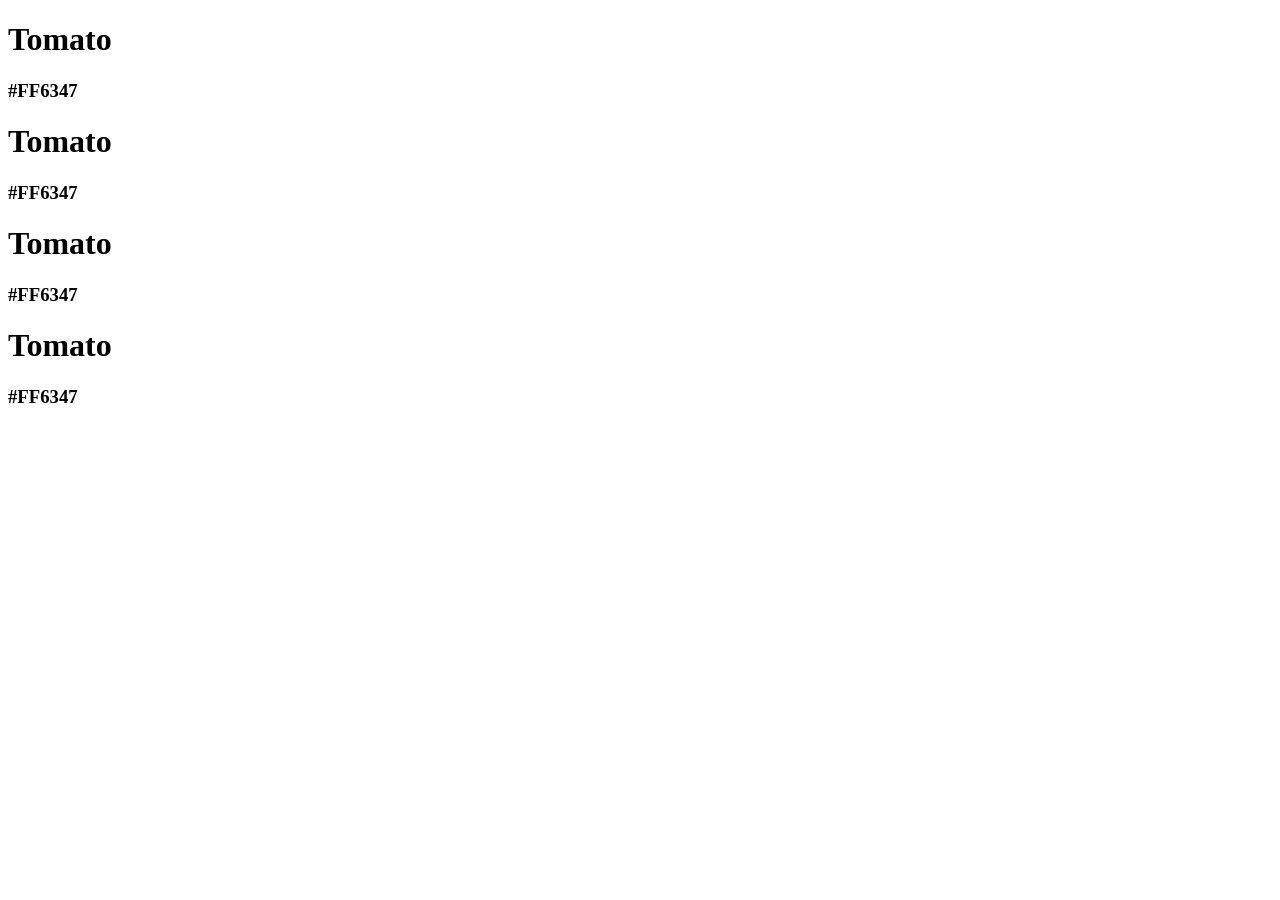
==== kakao-clone/day07.html @ 90dc501f "post : 카카오클론 day06 정답" ====
<!DOCTYPE html>
<html lang="en">
<head>
    <meta charset="UTF-8">
    <meta name="viewport" content="width=device-width, initial-scale=1.0">
    <link rel="stylesheet" href="day07.css">
    <title>Document</title>
</head>
<body>
    <div>
        <div>
            <h1>Tomato</h1>
            <h3>#FF6347</h3>
        </div>
    </div>
    <div>
        <div>
            <h1>Tomato</h1>
            <h3>#FF6347</h3>
        </div>
    </div>
    <div>
        <div>
            <h1>Tomato</h1>
            <h3>#FF6347</h3>
        </div>
    </div>
    <div>
        <div>
            <h1>Tomato</h1>
            <h3>#FF6347</h3>
        </div>
    </div>
</body>
</html>
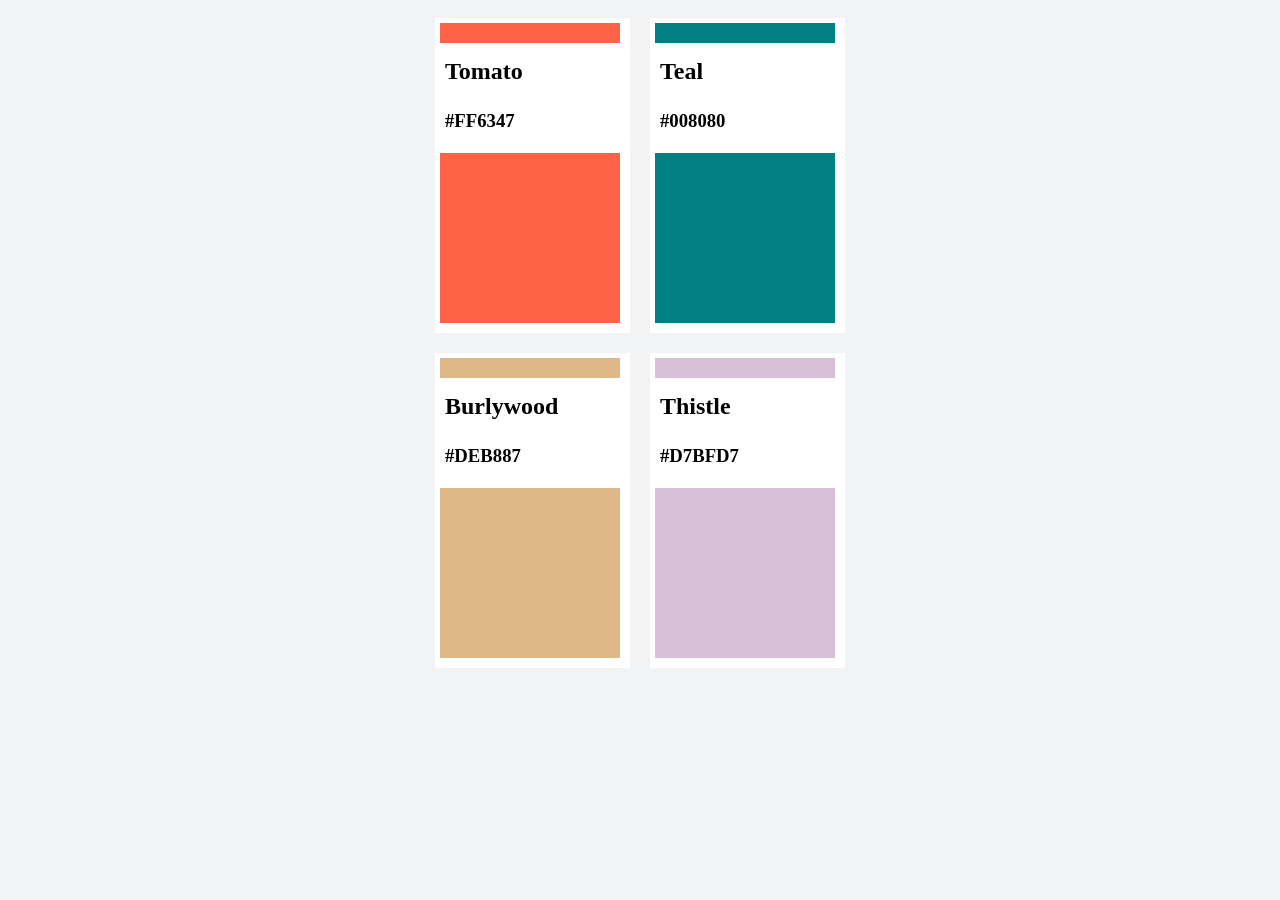
==== commit a01936f8: "post : day07" ====
--- a/kakao-clone/day07.html
+++ b/kakao-clone/day07.html
@@ -4,31 +4,43 @@
     <meta charset="UTF-8">
     <meta name="viewport" content="width=device-width, initial-scale=1.0">
     <link rel="stylesheet" href="day07.css">
-    <title>Document</title>
+    <title>day07</title>
 </head>
 <body>
-    <div>
-        <div>
-            <h1>Tomato</h1>
-            <h3>#FF6347</h3>
+    <div class="column-one">    
+        <div class="container">
+            <div class="colorchip tomato">
+                <div class="colortitle">
+                    <h2>Tomato</h2>
+                    <h3>#FF6347</h3>
+                </div>
+            </div>
+        </div>
+        <div class="container">
+            <div class="colorchip teal">
+                <div class="colortitle">
+                    <h2>Teal</h2>
+                    <h3>#008080</h3>
+                </div>
+            </div>
         </div>
     </div>
-    <div>
-        <div>
-            <h1>Tomato</h1>
-            <h3>#FF6347</h3>
+    <div class="column-two">
+        <div class="container">
+            <div class="colorchip burlywood">
+                <div class="colortitle">
+                    <h2>Burlywood</h2>
+                    <h3>#DEB887</h3>
+                </div>
+            </div>
         </div>
-    </div>
-    <div>
-        <div>
-            <h1>Tomato</h1>
-            <h3>#FF6347</h3>
-        </div>
-    </div>
-    <div>
-        <div>
-            <h1>Tomato</h1>
-            <h3>#FF6347</h3>
+        <div class="container">
+            <div class="colorchip thistle">
+                <div class="colortitle">
+                    <h2>Thistle</h2>
+                    <h3>#D7BFD7</h3>
+                </div>
+            </div>
         </div>
     </div>
 </body>
--- a/kakao-clone/day07.css
+++ b/kakao-clone/day07.css
@@ -0,0 +1,56 @@
+body{
+    background-color: #F2F3F5;
+}
+
+.column-one,
+.column-two{
+    display: flex;
+    flex-direction: row;
+    justify-content: center;
+}
+
+.container{
+    width: 185px;
+    height: 305px;
+    padding: 5px;
+    margin: 10px;
+    background-color: white;
+}
+
+.tomato{
+    background-color: tomato;
+}
+
+.teal{
+    background-color: teal;
+}
+
+.burlywood{
+    background-color: burlywood;
+}
+
+.thistle{
+    background-color: thistle;
+}
+
+.colorchip{
+    width: 180px;
+    height: 300px;
+    display: inline-block;
+    position: absolute;
+}
+
+.colortitle{
+    width: 180px;
+    height:110px;
+    position: relative;
+    background-color: white;
+}
+
+.container h2{
+    padding: 15px 5px 0px 5px;
+}
+
+.container h3{
+    padding: 5px 5px 15px 5px;
+}
